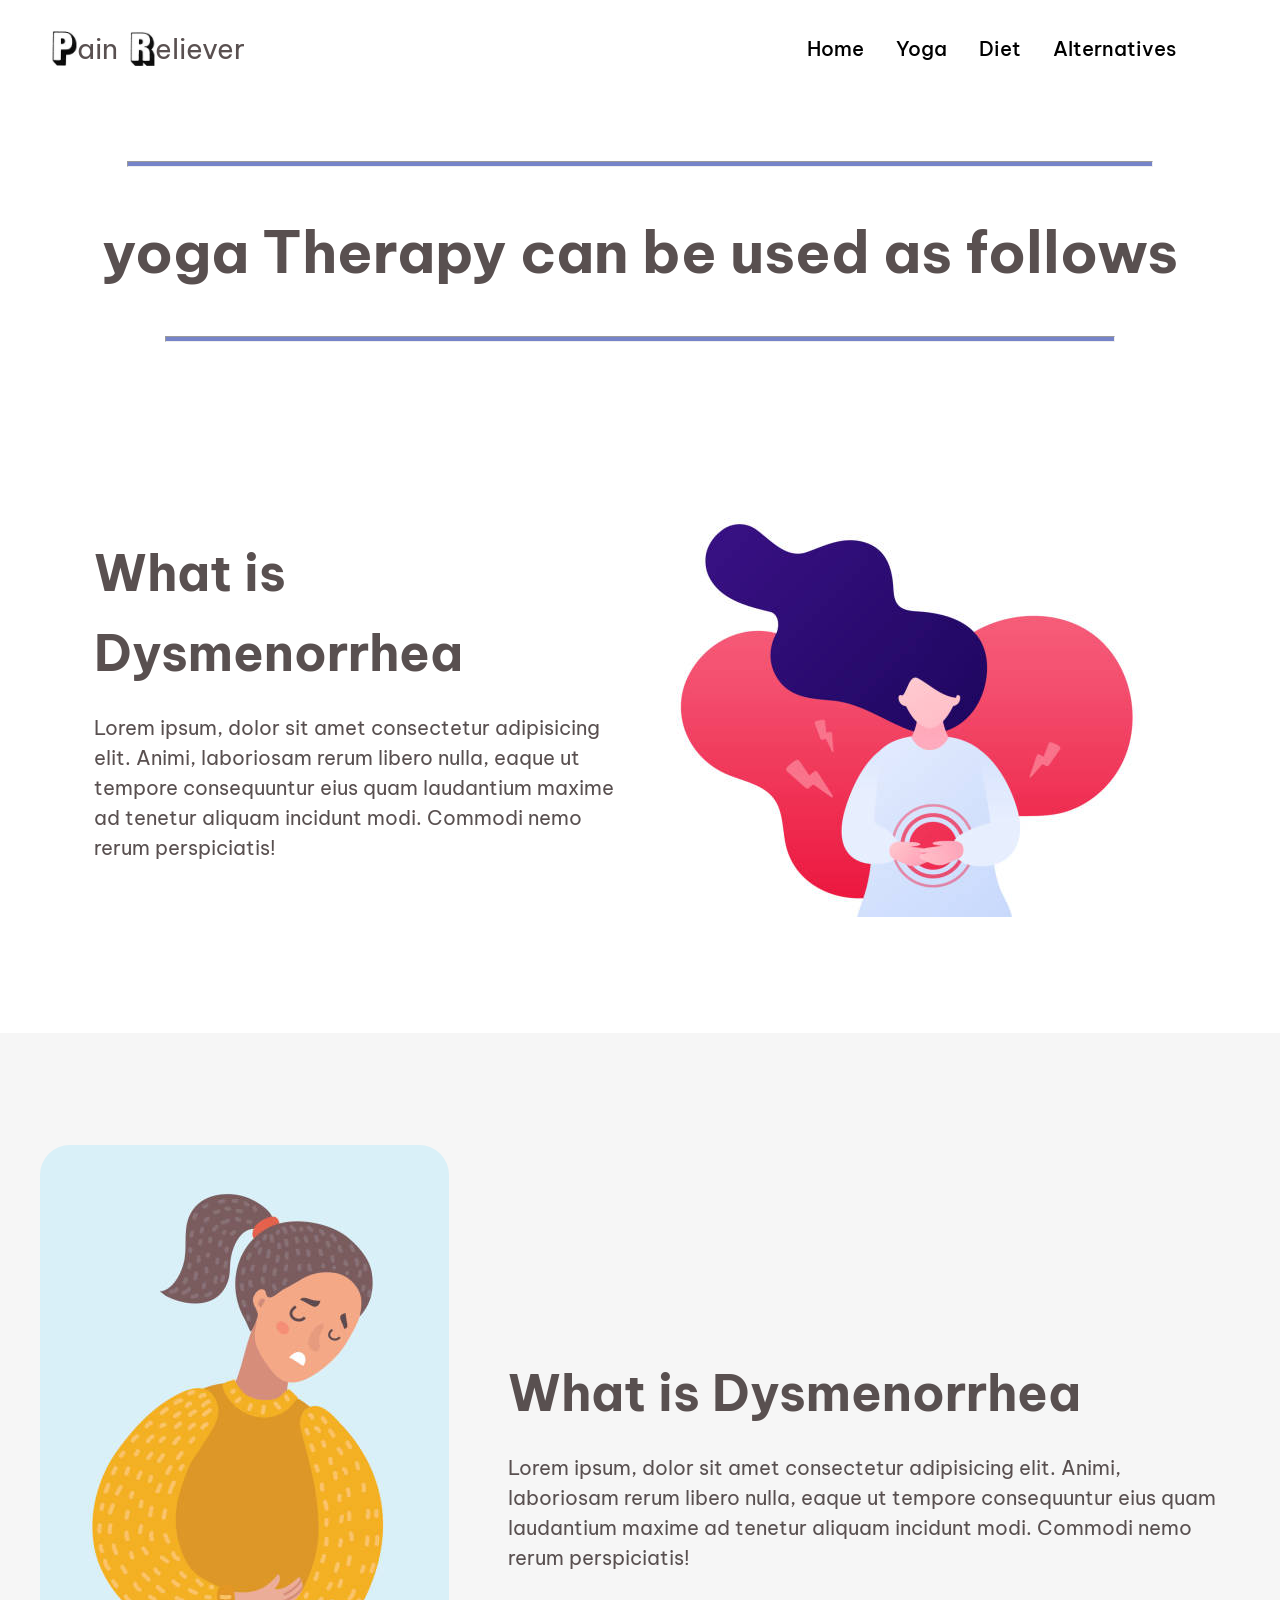
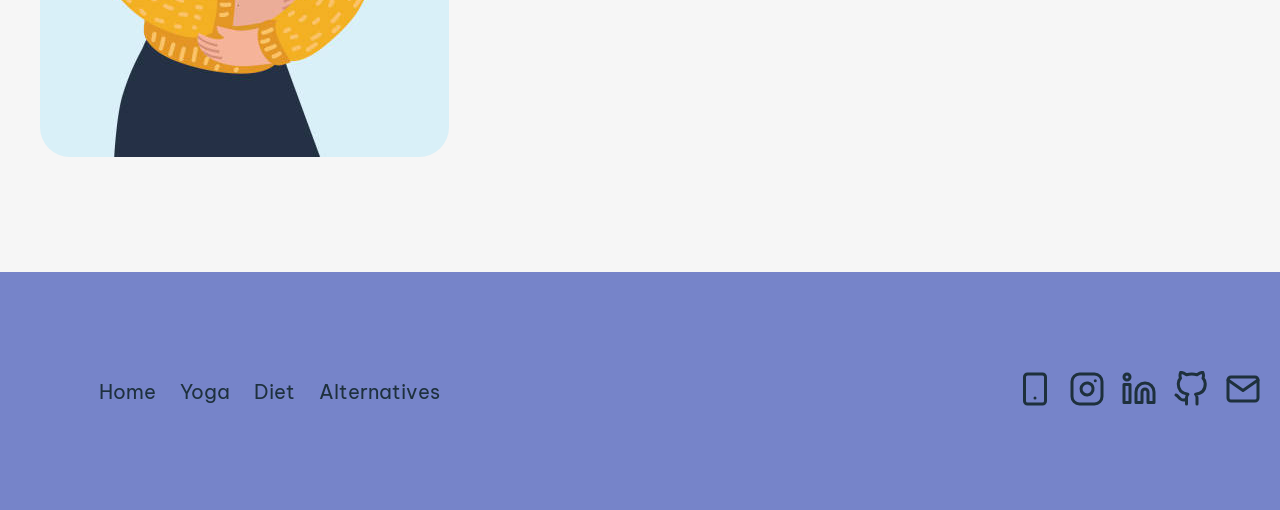
==== alternatives.html @ 1c864051 "UI for method pages ready, information is ready to be filled up" ====
<!DOCTYPE html>
<html lang="en">
  <head>
    <meta charset="UTF-8" />
    <meta http-equiv="X-UA-Compatible" content="IE=edge" />
    <meta name="viewport" content="width=device-width, initial-scale=1.0" />
    <title>Alternative</title>
    <link rel="stylesheet" href="styles.css" />
    <link
      rel="icon"
      href="./assets_painReliever/fevicon-painReliever.svg"
      type="image/x-icon"
    />
  </head>
  <body>
    <div class="container" id="home">
      <div class="navbar">
        <a href="home.html"
          ><div class="logo_section">
            <img src="./assets_painReliever/p.jpg" alt="P" class="logo" />
            <div class="logo_text">ain</div>
            <img src="./assets_painReliever/r.jpg" alt="R" class="logo" />
            <div class="logo_text">eliever</div>
          </div></a
        >
        <div class="nav_items">
          <div><a href="home.html">Home</a></div>
          <div><a href="yoga.html">Yoga</a></div>
          <div><a href="diet.html">Diet</a></div>
          <div><a href="alternatives.html">Alternatives</a></div>
        </div>
      </div>
    </div>

    <hr class="meth-line1" />

    <div class="yoga-header">
      <h1 class="yoga-header-text">yoga Therapy can be used as follows</h1>
    </div>

    <hr class="meth-line2" />

    <div class="img-sec1" id="meth-sec1">
      <div class="img-sec-container">
        <div class="container-inside1">
          <div class="img-div1">
            <img
              id="img-noicon"
              src="./assets_painReliever/dysmenorrhea3.jpg"
              alt=""
            />
          </div>
          <div class="text-container-parent">
            <div class="text-container">
              <h1 class="img-head-text">What is Dysmenorrhea</h1>
              <p class="img-head-para">
                Lorem ipsum, dolor sit amet consectetur adipisicing elit. Animi,
                laboriosam rerum libero nulla, eaque ut tempore consequuntur
                eius quam laudantium maxime ad tenetur aliquam incidunt modi.
                Commodi nemo rerum perspiciatis!
              </p>
            </div>
          </div>
        </div>
      </div>
    </div>

    <div class="img-sec2" id="meth-sec2">
      <div class="img-sec-container">
        <div class="container-inside2">
          <div class="img-div2">
            <img
              id="img-noicon"
              src="./assets_painReliever/dysmenorrhea2.jpg"
              alt=""
            />
          </div>
          <div class="text-container-parent">
            <div class="text-container">
              <h1 class="img-head-text">What is Dysmenorrhea</h1>
              <p class="img-head-para">
                Lorem ipsum, dolor sit amet consectetur adipisicing elit. Animi,
                laboriosam rerum libero nulla, eaque ut tempore consequuntur
                eius quam laudantium maxime ad tenetur aliquam incidunt modi.
                Commodi nemo rerum perspiciatis!
              </p>
            </div>
          </div>
        </div>
      </div>
    </div>

    <footer>
      <div class="container">
        <div class="footer_wrapper">
          <div class="link_wrapper">
            <div><a href="home.html">Home</a></div>
            <div><a href="yoga.html">Yoga</a></div>
            <div><a href="diet.html">Diet</a></div>
            <div><a href="alternatives.html">Alternatives</a></div>
          </div>
          <div class="footer-icons">
            <a class="footer-icons-img" href="#"
              ><img src="./assets_painReliever/smartphone.svg" alt="phone"
            /></a>
            <a class="footer-icons-img" href="#"
              ><img src="./assets_painReliever/instagram.svg" alt="instagram"
            /></a>
            <a class="footer-icons-img" href="#"
              ><img src="./assets_painReliever/linkedin.svg" alt="linkedin"
            /></a>
            <a class="footer-icons-img" href="#"
              ><img src="./assets_painReliever/github.svg" alt="github"
            /></a>
            <a class="footer-icons-img" href="#"
              ><img src="./assets_painReliever/mail.svg" alt="gmail"
            /></a>
          </div>
        </div>
      </div>
    </footer>
  </body>
</html>
---- styles.css ----
@import url("https://fonts.googleapis.com/css2?family=Be+Vietnam+Pro:wght@300&display=swap");

* {
  margin: 0;
  padding: 0;
  font-family: "Be Vietnam Pro", sans-serif;
  scroll-behavior: smooth;
}

:root {
  --new_orange: #e84949;
}

.wrapper {
  height: 100vh;
  overflow-y: auto;
  overflow-x: hidden;
}

.container {
  width: 1200px;
  margin: 0 auto;
  color: #595050;
}

.navbar {
  display: flex;
  flex-wrap: wrap;
  justify-content: space-between;
  align-items: center;
  padding-top: 1rem;
  padding-bottom: 1rem;
}

.logo {
  width: 20px;
  transform: scale(1.2) translateX(-3px);
  margin: 18px;
}

.logo_section {
  display: flex;
  justify-content: baseline;
  align-items: center;
  cursor: pointer;
}

.logo_text {
  margin-left: -1.2rem;
  font-size: 28px;
  color: #595050;
}

.nav_items {
  display: flex;
  gap: 2rem;
  padding: 0 4em;
}

.nav_items div {
  font-size: 20px;
  font-weight: 500;
  cursor: pointer;
}

.nav_items div a {
  color: black;
}

a {
  text-decoration: none;
}

.nav_items div:hover {
  transition: 0.8s ease;
  font-weight: bold;
}

.hero {
  color: #595050;
  display: flex;
  flex-direction: column;
  max-width: 1200px;
  margin: 0 auto;
  gap: 2rem;
  align-items: center;
  padding-top: 3rem;
  padding-bottom: 1rem;
  padding-left: 1.25rem;
  padding-right: 1.25rem;
}

#img-noicon {
  border-radius: 30px;
}

.hero-heading {
  font-weight: 600;
  font-size: 60px;
  line-height: 80px;
  text-align: center;
  transform: translateY(20px);
}

.hero-img {
  transform: translateY(2rem) scale(1.0859);
  z-index: -1;
}

.hero-desc {
  text-align: center;
  width: 83%;
  font-size: 30px;
  line-height: 60px;
  margin-top: 24px;
}

.img-sec-container {
  max-width: 1200px;
  margin: 0 auto;
  display: flex;
  align-items: center;
  padding-top: 7rem;
  padding-bottom: 7rem;
  padding-left: 1.75rem;
  padding-right: 1.75rem;
}

.container-inside1 {
  display: flex;
  flex-direction: row-reverse;
  align-items: center;
}

.img-div1 {
  width: 150%;
}

.text-container-parent {
  margin-left: 2.5rem;
}

.text-container {
  width: 95%;
  display: flex;
  flex-direction: column;
  gap: 20px;
  margin: 0 auto;
}

.img-head-text {
  font-weight: 700;
  font-size: 50px;
  line-height: 80px;
  margin-top: 1.25rem;
}

.img-head-para {
  font-size: 20px;
  line-height: 30px;
}

.img-sec1 {
  color: #595050;
  background-color: #f6f6f6;
}

.img-sec2 {
  color: #595050;
}

.container-inside2 {
  display: flex;
  flex-direction: row;
  align-items: center;
}

.cards {
  padding: 6rem;
  display: flex;
  gap: 80px;
  margin: 0 auto;
  max-width: 100%;
  justify-content: center;
  align-items: center;
}

.cards-header {
  text-align: center;
  width: 100%;
  padding: 3rem 0 0 0;
  color: #595050;
}

.cards-header-text {
  text-align: center;
  font-size: 4rem;
}

.card {
  position: relative;
  width: 360px;
  height: 360px;
  background-color: #000;
  overflow: hidden;
  cursor: pointer;
  border-radius: 30px;
}

.card-img {
  height: 100%;
  width: 100%;
  object-fit: cover;
  scale: 1.15;
  transition: opacity 0.25s, scale 0.35s;
}

.card:hover .card-img {
  opacity: 0.5;
  scale: 1;
}

.card-body {
  position: absolute;
  inset: 0;
  padding: 50px;
  color: aliceblue;
  display: flex;
  flex-direction: column;
  text-align: center;
  align-items: center;
  justify-content: center;
}

.card-body:hover {
  gap: 3rem;
}

.card-body::before {
  content: "";
  position: absolute;
  inset: 20px;
  border: 2px solid #fff;
  opacity: 0;
  scale: 1.25;
  transition: opacity 0.25s scale 0.25s;
}

.card:hover .card-body::before {
  opacity: 1;
  scale: 1;
}

.card:hover {
  box-shadow: 0 0 10px #595050;
}

.card-head {
  letter-spacing: 1px;
  text-transform: uppercase;
  font-size: 2rem;
  align-self: center;
  justify-self: center;
  font-weight: 800;
  color: aliceblue;
}

.card-desc {
  font-size: 20px;
  opacity: 0;
  transition: -25px;
  transition: opacity 0.25s scale 0.25s;
}

.card:hover .card-desc {
  opacity: 1;
  translate: 0;
}

.card:hover .card-head {
  transition-duration: 0.5s;
  transform: scale(1.08);
  color: #f6f6f6;
}

footer {
  position: relative;
  margin-top: -1px;
  background-color: #7684c9;
  padding: 5rem;
}

.footer_wrapper {
  display: flex;
  gap: 1rem;
  padding: 1.2rem;
  justify-content: space-between;
  align-items: center;
}

.link_wrapper {
  display: flex;
  gap: 1.5rem;
  font-size: 20px;
}

.link_wrapper div a {
  color: rgb(30, 48, 61);
  text-decoration: none;
  transition: all 0.6s;
}

.link_wrapper div a:hover {
  color: var(--new_orange);
}

.footer-icons {
  display: flex;
  gap: 1rem;
}

.footer-icons-img {
  transition: all 0.4s;
}

.footer-icons-img:hover {
  transform: scale(1.07);
  box-shadow: 0 0 3px #8f8686;
}

.hidden-lines {
  padding-bottom: 3rem;
  display: none;
  margin-left: 6rem;
  width: 15rem;
  height: 0.25rem;
  background-color: #7684c9;
  z-index: 10;
}

#meth-sec1 {
  background-color: #fff;
}

#meth-sec2 {
  background: #f6f6f6;
}

.meth-line1 {
  margin: 0 auto;
  width: 80%;
  margin-top: 4rem;
  height: 0.25rem;
  background-color: #7684c9;
  z-index: 10;
}

.meth-line2 {
  margin: 0 auto;
  width: 74%;
  height: 0.25rem;
  background-color: #7684c9;
  z-index: 10;
}

.yoga-header {
  text-align: center;
  width: 100%;
  padding: 3rem 0 3rem 0;
  color: #595050;
}

.yoga-header-text {
  text-align: center;
  font-size: 3.6rem;
}

@media only screen and (max-width: 676px) {
  * {
    max-width: 420px;
    overflow-x: hidden;
  }
  .hero-img,
  .img-div1,
  .img-div2 {
    display: none;
  }
  .navbar {
    display: flex;
    flex-direction: column;
    padding: 2rem 1rem 2rem 0;
  }
  .logo_section {
    transform: scale(1.5);
  }
  .nav_items {
    display: flex;
    flex-direction: column;
    padding: 2rem 0 2rem 1rem;
    text-align: center;
  }
  .nav_items div {
    font-size: 20px;
  }
  .cards {
    display: flex;
    flex-direction: column;
  }
  .link_wrapper {
    display: none;
  }
  .hero-heading {
    font-weight: 600;
    font-size: 40px;
    line-height: 60px;
    text-align: center;
    padding-bottom: 5rem;
  }
  .footer-icons {
    gap: 1rem;
  }
  .hidden-lines {
    display: block;
  }
  .img-head-text {
    font-size: 40px;
    line-height: 50px;
  }
  .cards-header-text {
    font-size: 50px;
  }
  .card {
    position: relative;
    width: 200px;
    height: 200px;
    background-color: #000;
    overflow: hidden;
    cursor: pointer;
    border-radius: 30px;
  }
  .cards figcaption h2 {
    font-size: 20px;
  }
  .cards figcaption p {
    display: none;
  }
  .cards {
    padding: 4rem 6rem 6rem 6rem;
  }
}
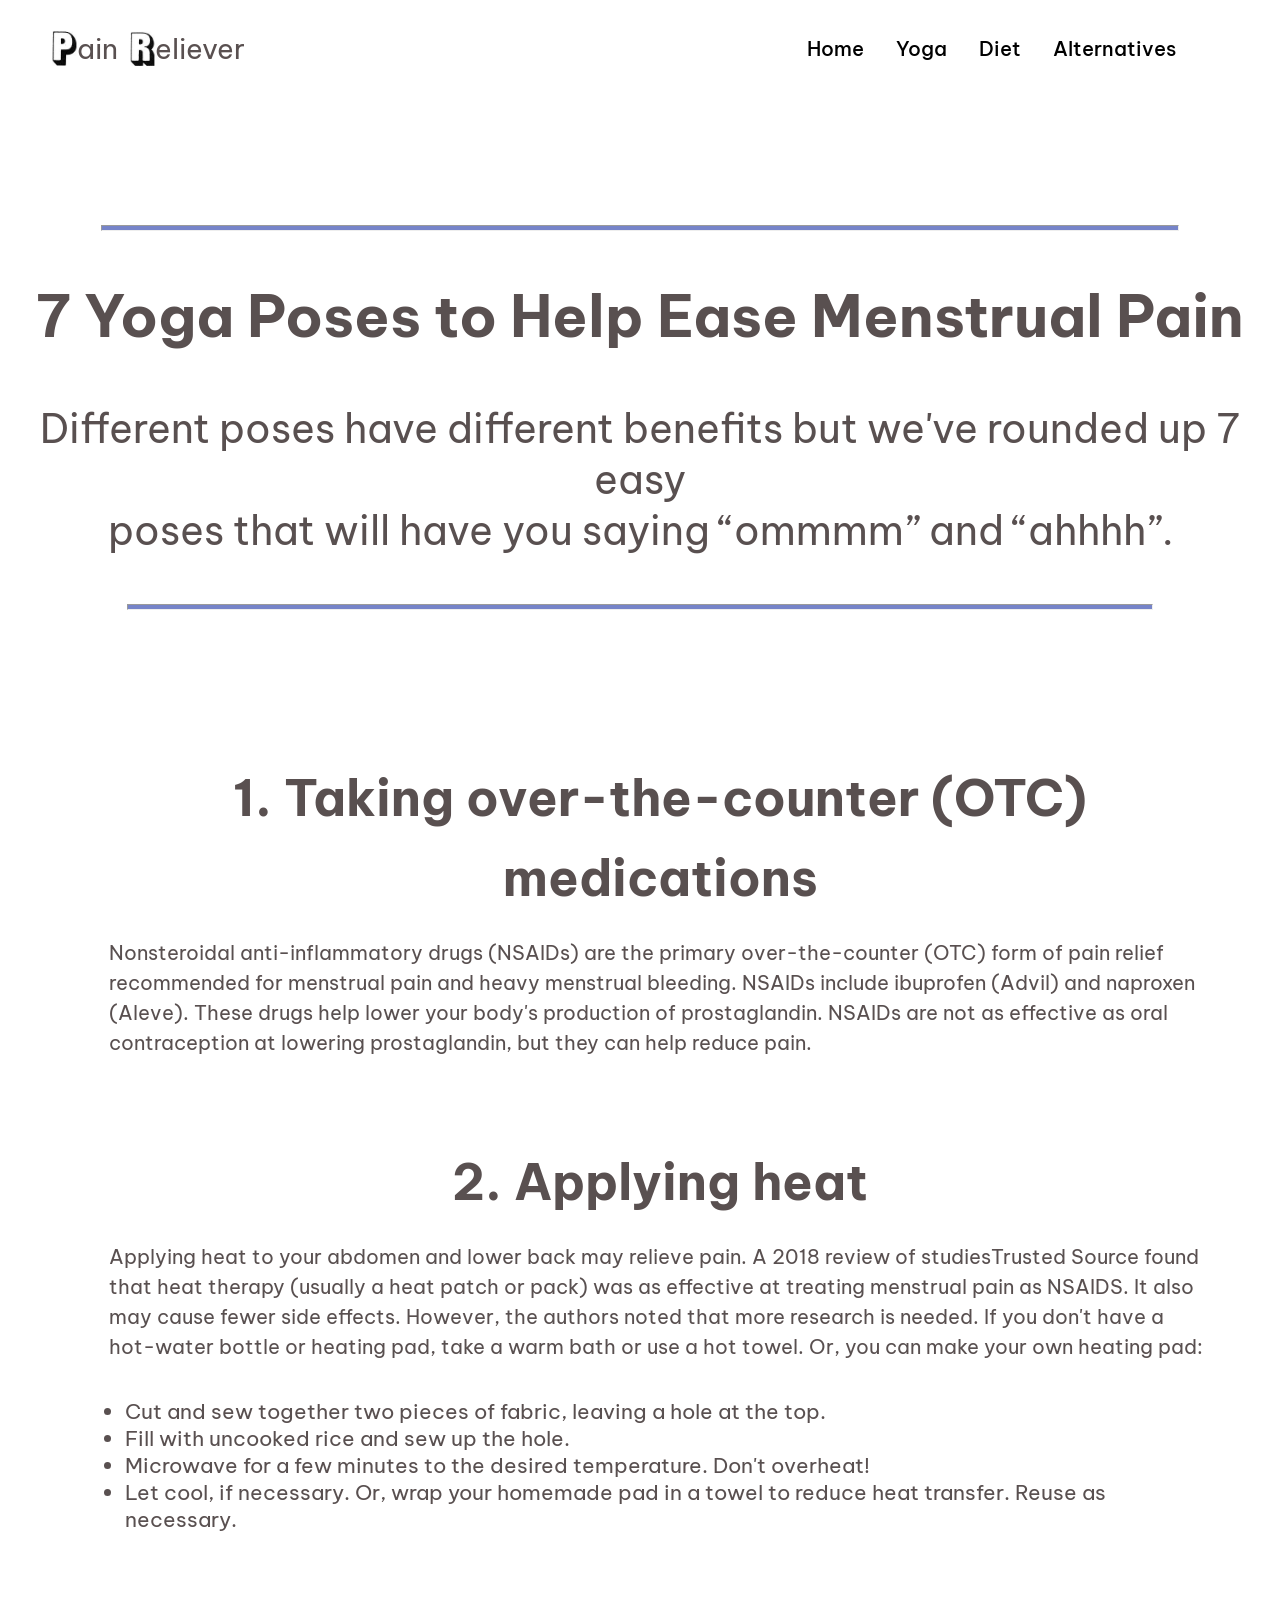
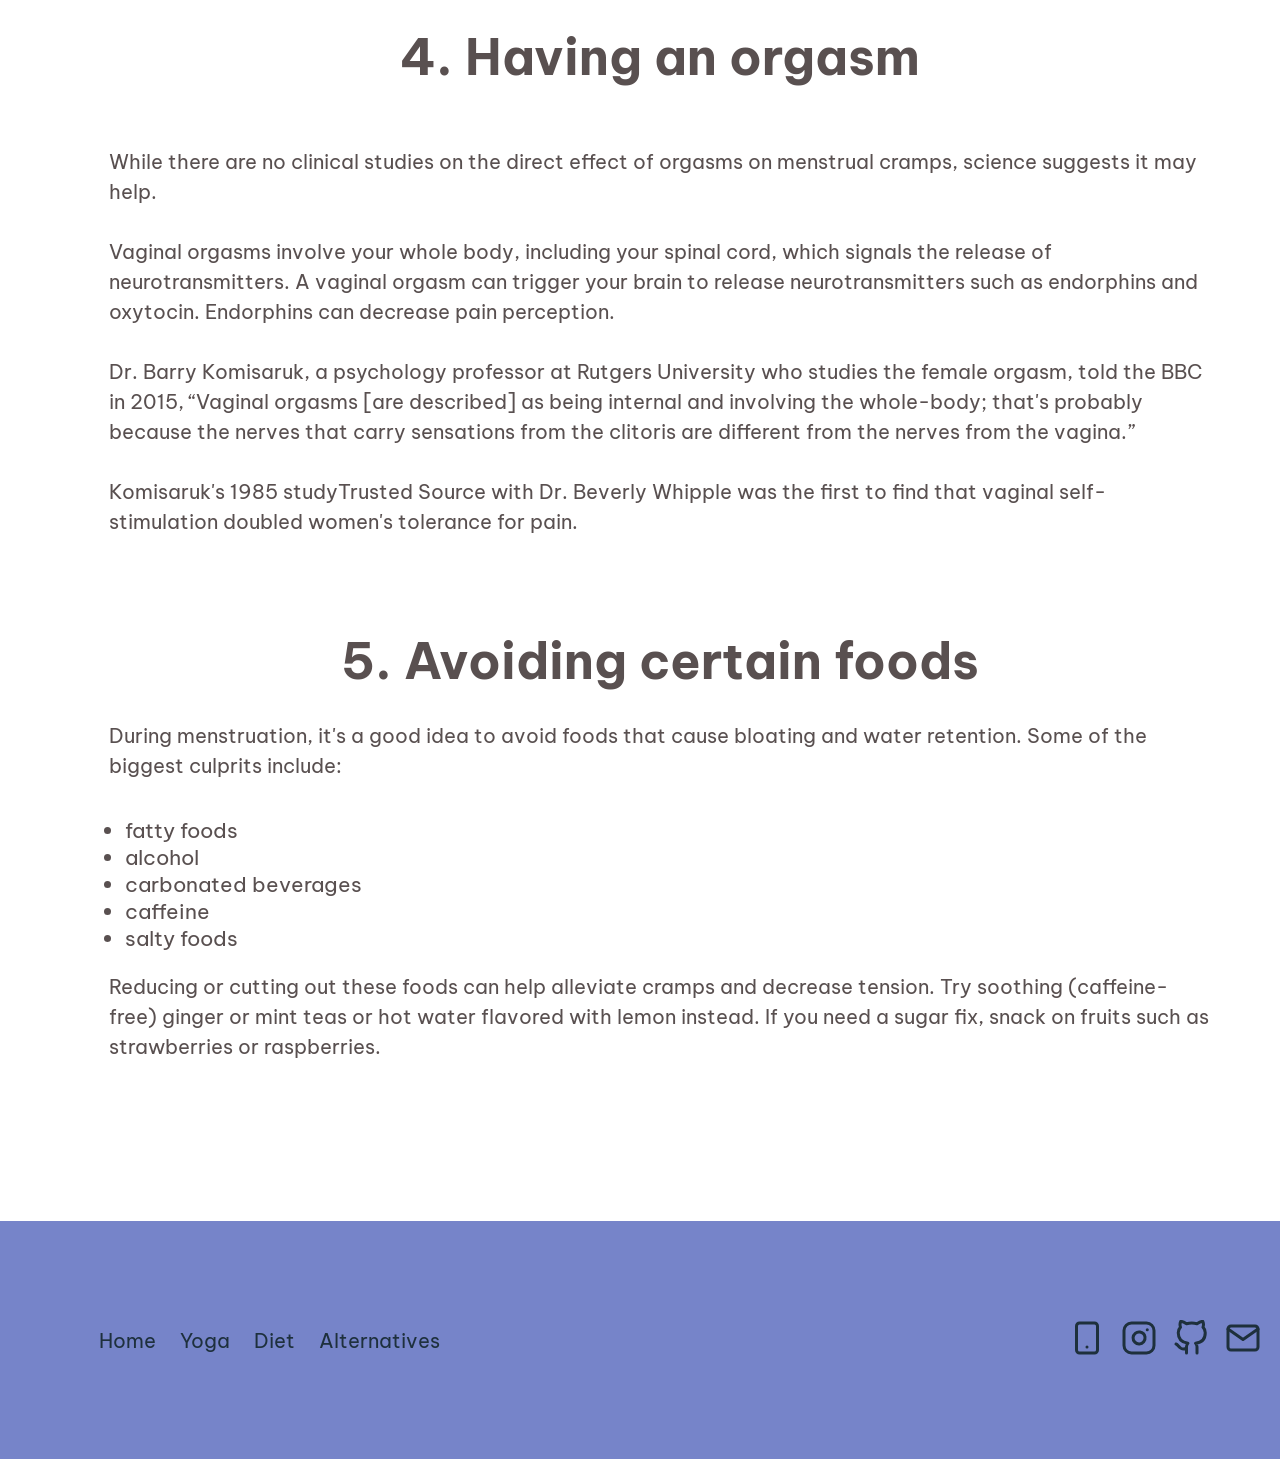
==== commit 8d71bd6e: "all sections pages creation done" ====
--- a/alternatives.html
+++ b/alternatives.html
@@ -11,6 +11,18 @@
       href="./assets_painReliever/fevicon-painReliever.svg"
       type="image/x-icon"
     />
+    <style>
+      #alt-container {
+        padding-top: 1rem;
+        padding-bottom: 3rem;
+      }
+      .alt-list {
+        font-size: 1.32rem;
+        padding-top: 1rem;
+        padding-left: 1rem;
+        gap: 30px;
+      }
+    </style>
   </head>
   <body>
     <div class="container" id="home">
@@ -34,8 +46,16 @@
 
     <hr class="meth-line1" />
 
-    <div class="yoga-header">
-      <h1 class="yoga-header-text">yoga Therapy can be used as follows</h1>
+    <div class="methods-header">
+      <h1 class="methods-header-text">
+        7 Yoga Poses to Help Ease Menstrual Pain <br />
+      </h1>
+      <p class="methods-header-para">
+        <br />
+        Different poses have different benefits but we've rounded up 7 easy
+        <br />
+        poses that will have you saying “ommmm” and “ahhhh”.
+      </p>
     </div>
 
     <hr class="meth-line2" />
@@ -43,46 +63,94 @@
     <div class="img-sec1" id="meth-sec1">
       <div class="img-sec-container">
         <div class="container-inside1">
-          <div class="img-div1">
-            <img
-              id="img-noicon"
-              src="./assets_painReliever/dysmenorrhea3.jpg"
-              alt=""
-            />
-          </div>
           <div class="text-container-parent">
-            <div class="text-container">
-              <h1 class="img-head-text">What is Dysmenorrhea</h1>
+            <div id="alt-container" class="text-container">
+              <h1 class="img-head-text">
+                1. Taking over-the-counter (OTC) medications
+              </h1>
               <p class="img-head-para">
-                Lorem ipsum, dolor sit amet consectetur adipisicing elit. Animi,
-                laboriosam rerum libero nulla, eaque ut tempore consequuntur
-                eius quam laudantium maxime ad tenetur aliquam incidunt modi.
-                Commodi nemo rerum perspiciatis!
+                Nonsteroidal anti-inflammatory drugs (NSAIDs) are the primary
+                over-the-counter (OTC) form of pain relief recommended for
+                menstrual pain and heavy menstrual bleeding. NSAIDs include
+                ibuprofen (Advil) and naproxen (Aleve). These drugs help lower
+                your body's production of prostaglandin. NSAIDs are not as
+                effective as oral contraception at lowering prostaglandin, but
+                they can help reduce pain.
               </p>
             </div>
-          </div>
-        </div>
-      </div>
-    </div>
+            <div id="alt-container" class="text-container">
+              <h1 class="img-head-text">2. Applying heat</h1>
+              <p class="img-head-para">
+                Applying heat to your abdomen and lower back may relieve pain. A
+                2018 review of studiesTrusted Source found that heat therapy
+                (usually a heat patch or pack) was as effective at treating
+                menstrual pain as NSAIDS. It also may cause fewer side effects.
+                However, the authors noted that more research is needed. If you
+                don't have a hot-water bottle or heating pad, take a warm bath
+                or use a hot towel. Or, you can make your own heating pad:
+              </p>
+              <ul class="alt-list">
+                <li>
+                  Cut and sew together two pieces of fabric, leaving a hole at
+                  the top.
+                </li>
+                <li>Fill with uncooked rice and sew up the hole.</li>
+                <li>
+                  Microwave for a few minutes to the desired temperature. Don't
+                  overheat!
+                </li>
+                <li>
+                  Let cool, if necessary. Or, wrap your homemade pad in a towel
+                  to reduce heat transfer. Reuse as necessary.
+                </li>
+              </ul>
+            </div>
+            <div id="alt-container" class="text-container">
+              <h1 class="img-head-text">4. Having an orgasm</h1>
+              <p class="img-head-para">
+                <br />
+                While there are no clinical studies on the direct effect of
+                orgasms on menstrual cramps, science suggests it may help.
+                <br /><br />
+                Vaginal orgasms involve your whole body, including your spinal
+                cord, which signals the release of neurotransmitters. A vaginal
+                orgasm can trigger your brain to release neurotransmitters such
+                as endorphins and oxytocin. Endorphins can decrease pain
+                perception.
+                <br /><br />
+                Dr. Barry Komisaruk, a psychology professor at Rutgers
+                University who studies the female orgasm, told the BBC in 2015,
+                “Vaginal orgasms [are described] as being internal and involving
+                the whole-body; that's probably because the nerves that carry
+                sensations from the clitoris are different from the nerves from
+                the vagina.”
+                <br /><br />
+                Komisaruk's 1985 studyTrusted Source with Dr. Beverly Whipple
+                was the first to find that vaginal self-stimulation doubled
+                women's tolerance for pain.
+              </p>
+            </div>
 
-    <div class="img-sec2" id="meth-sec2">
-      <div class="img-sec-container">
-        <div class="container-inside2">
-          <div class="img-div2">
-            <img
-              id="img-noicon"
-              src="./assets_painReliever/dysmenorrhea2.jpg"
-              alt=""
-            />
-          </div>
-          <div class="text-container-parent">
-            <div class="text-container">
-              <h1 class="img-head-text">What is Dysmenorrhea</h1>
+            <div id="alt-container" class="text-container">
+              <h1 class="img-head-text">5. Avoiding certain foods</h1>
               <p class="img-head-para">
-                Lorem ipsum, dolor sit amet consectetur adipisicing elit. Animi,
-                laboriosam rerum libero nulla, eaque ut tempore consequuntur
-                eius quam laudantium maxime ad tenetur aliquam incidunt modi.
-                Commodi nemo rerum perspiciatis!
+                During menstruation, it's a good idea to avoid foods that cause
+                bloating and water retention. Some of the biggest culprits
+                include:
+              </p>
+              <ul class="alt-list">
+                <li>fatty foods</li>
+                <li>alcohol</li>
+                <li>carbonated beverages</li>
+                <li>caffeine</li>
+                <li>salty foods</li>
+              </ul>
+              <p class="img-head-para">
+                Reducing or cutting out these foods can help alleviate cramps
+                and decrease tension. Try soothing (caffeine-free) ginger or
+                mint teas or hot water flavored with lemon instead. If you need
+                a sugar fix, snack on fruits such as strawberries or
+                raspberries.
               </p>
             </div>
           </div>
@@ -100,19 +168,20 @@
             <div><a href="alternatives.html">Alternatives</a></div>
           </div>
           <div class="footer-icons">
-            <a class="footer-icons-img" href="#"
+            <a class="footer-icons-img" href="tel:+919130656629"
               ><img src="./assets_painReliever/smartphone.svg" alt="phone"
             /></a>
-            <a class="footer-icons-img" href="#"
+            <a
+              class="footer-icons-img"
+              href="https://instagram.com/aaditya_jujagar?igshid=YmMyMTA2M2Y="
               ><img src="./assets_painReliever/instagram.svg" alt="instagram"
             /></a>
-            <a class="footer-icons-img" href="#"
-              ><img src="./assets_painReliever/linkedin.svg" alt="linkedin"
-            /></a>
-            <a class="footer-icons-img" href="#"
+            <a
+              class="footer-icons-img"
+              href="https://github.com/AadityaJujagar/"
               ><img src="./assets_painReliever/github.svg" alt="github"
             /></a>
-            <a class="footer-icons-img" href="#"
+            <a class="footer-icons-img" href="mailto:aadityajujagar@gmail.com"
               ><img src="./assets_painReliever/mail.svg" alt="gmail"
             /></a>
           </div>
--- a/styles.css
+++ b/styles.css
@@ -153,6 +153,7 @@
   font-size: 50px;
   line-height: 80px;
   margin-top: 1.25rem;
+  text-align: center;
 }
 
 .img-head-para {
@@ -348,8 +349,8 @@
 
 .meth-line1 {
   margin: 0 auto;
-  width: 80%;
-  margin-top: 4rem;
+  width: 84%;
+  margin-top: 8rem;
   height: 0.25rem;
   background-color: #7684c9;
   z-index: 10;
@@ -357,22 +358,28 @@
 
 .meth-line2 {
   margin: 0 auto;
-  width: 74%;
+  width: 80%;
   height: 0.25rem;
   background-color: #7684c9;
   z-index: 10;
 }
 
-.yoga-header {
+.methods-header {
   text-align: center;
   width: 100%;
   padding: 3rem 0 3rem 0;
-  color: #595050;
-}
-
-.yoga-header-text {
+  gap: 30rem;
+  color: #595050;
+}
+
+.methods-header-text {
   text-align: center;
   font-size: 3.6rem;
+}
+
+.methods-header-para {
+  text-align: center;
+  font-size: 2.5rem;
 }
 
 @media only screen and (max-width: 676px) {
